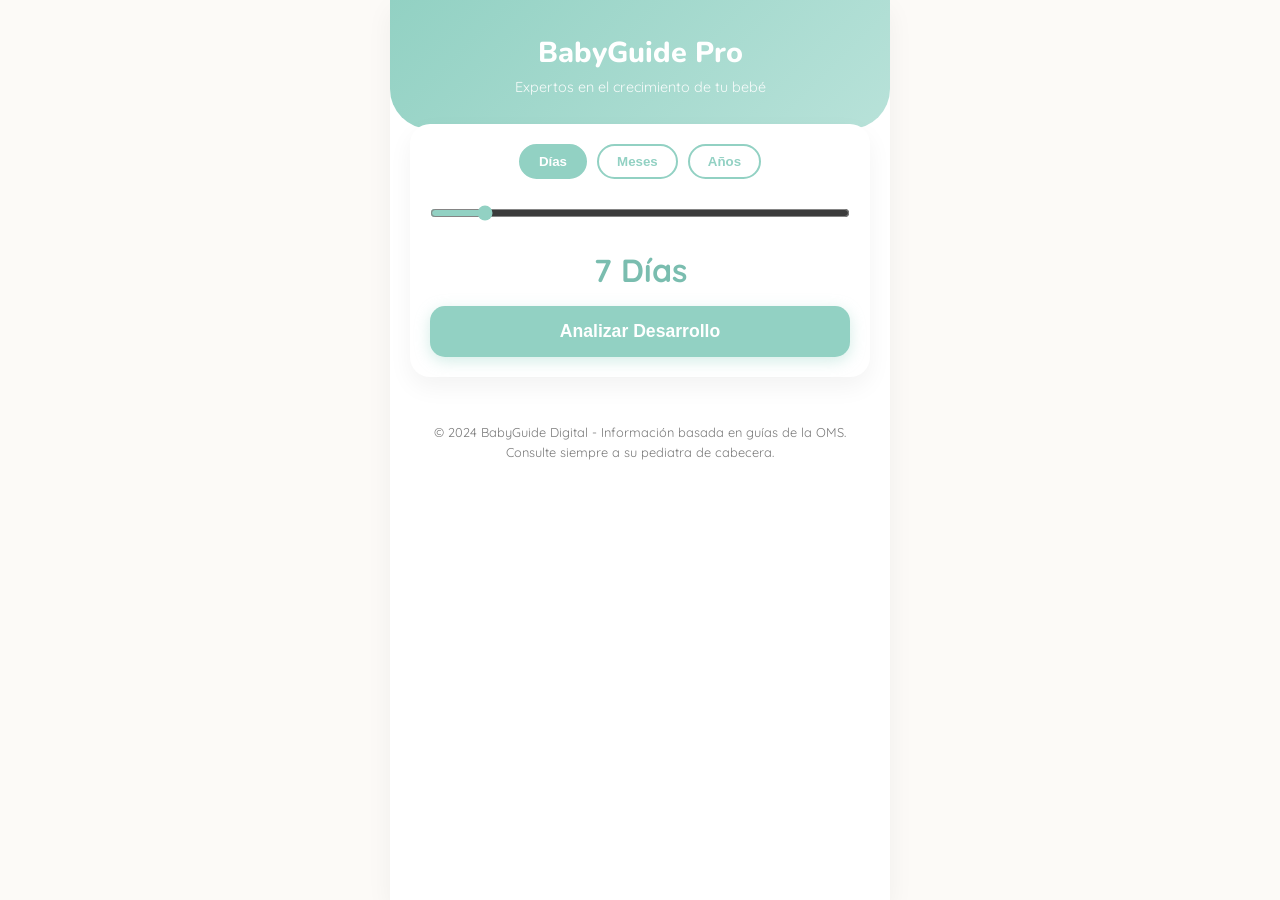
==== index.html @ b2ab7476 "Rename index.html.html to index.html" ====
<!DOCTYPE html>
<html lang="es">
<head>
    <meta charset="UTF-8">
    <meta name="viewport" content="width=device-width, initial-scale=1.0">
    <title>BabyGuide Pro | Tu Asistente Pediátrico Digital</title>
    <link href="https://fonts.googleapis.com/css2?family=Quicksand:wght@400;500;700&family=Nunito:wght@400;600;800&display=swap" rel="stylesheet">
    <style>
        :root {
            --primary: #92d1c3;
            --primary-dark: #7abdaf;
            --secondary: #f9b1b1;
            --accent: #ffefba;
            --text-dark: #4a4a4a;
            --text-light: #7a7a7a;
            --bg-soft: #fcfaf7;
            --white: #ffffff;
            --danger: #ff6b6b;
            --shadow: 0 10px 25px rgba(0,0,0,0.05);
            --radius: 20px;
        }

        * { margin: 0; padding: 0; box-sizing: border-box; -webkit-tap-highlight-color: transparent; }

        body {
            font-family: 'Quicksand', sans-serif;
            background-color: var(--bg-soft);
            color: var(--text-dark);
            line-height: 1.6;
            overflow-x: hidden;
        }

        /* --- UI Components --- */
        .app-container {
            max-width: 500px;
            margin: 0 auto;
            min-height: 100vh;
            background: var(--white);
            position: relative;
            box-shadow: var(--shadow);
        }

        header {
            padding: 30px 20px;
            text-align: center;
            background: linear-gradient(135deg, var(--primary), #b8e2d9);
            color: white;
            border-bottom-left-radius: 40px;
            border-bottom-right-radius: 40px;
        }

        header h1 { font-family: 'Nunito', sans-serif; font-size: 1.8rem; font-weight: 800; }
        header p { font-size: 0.9rem; opacity: 0.9; }

        /* --- Age Selector --- */
        .age-control {
            padding: 25px 20px;
            margin-top: -30px;
        }

        .age-card {
            background: var(--white);
            border-radius: var(--radius);
            padding: 20px;
            box-shadow: var(--shadow);
            text-align: center;
        }

        .unit-switch {
            display: flex;
            justify-content: center;
            gap: 10px;
            margin-bottom: 20px;
        }

        .unit-btn {
            border: 2px solid var(--primary);
            background: transparent;
            padding: 8px 18px;
            border-radius: 20px;
            cursor: pointer;
            font-weight: 700;
            color: var(--primary);
            transition: 0.3s;
        }

        .unit-btn.active {
            background: var(--primary);
            color: white;
        }

        .slider-container {
            margin: 20px 0;
        }

        input[type=range] {
            width: 100%;
            accent-color: var(--primary);
            height: 8px;
            cursor: pointer;
        }

        .age-display {
            font-size: 2rem;
            font-weight: 800;
            color: var(--primary-dark);
            margin: 10px 0;
        }

        .analyze-btn {
            width: 100%;
            padding: 15px;
            border: none;
            border-radius: 15px;
            background: var(--primary);
            color: white;
            font-weight: 700;
            font-size: 1.1rem;
            cursor: pointer;
            box-shadow: 0 4px 15px rgba(146, 209, 195, 0.4);
            transition: transform 0.2s;
        }

        .analyze-btn:active { transform: scale(0.98); }

        /* --- Dynamic Tabs --- */
        .content-tabs {
            display: flex;
            overflow-x: auto;
            padding: 10px 20px;
            gap: 10px;
            scrollbar-width: none;
        }
        .content-tabs::-webkit-scrollbar { display: none; }

        .tab-btn {
            white-space: nowrap;
            padding: 10px 20px;
            background: #eee;
            border-radius: 30px;
            border: none;
            font-weight: 600;
            cursor: pointer;
        }

        .tab-btn.active {
            background: var(--secondary);
            color: white;
        }

        /* --- Content Sections --- */
        .info-section {
            padding: 20px;
            display: none;
            animation: fadeIn 0.4s ease;
        }

        .info-section.active { display: block; }

        .card {
            background: #fff;
            border: 1px solid #f0f0f0;
            border-radius: 15px;
            padding: 18px;
            margin-bottom: 15px;
            box-shadow: 0 2px 10px rgba(0,0,0,0.02);
        }

        .card h3 {
            color: var(--primary-dark);
            margin-bottom: 10px;
            display: flex;
            align-items: center;
            gap: 8px;
        }

        .badge {
            display: inline-block;
            padding: 4px 10px;
            border-radius: 10px;
            font-size: 0.75rem;
            font-weight: 700;
            margin-bottom: 10px;
        }

        .alert-badge { background: #ffe5e5; color: var(--danger); }
        .tip-badge { background: #e5f7f3; color: var(--primary-dark); }

        /* --- Audio Simulator --- */
        .audio-tool {
            display: flex;
            align-items: center;
            justify-content: space-between;
            background: var(--bg-soft);
            padding: 12px;
            border-radius: 12px;
            margin: 8px 0;
        }

        .play-btn {
            background: var(--primary);
            border: none;
            color: white;
            width: 35px;
            height: 35px;
            border-radius: 50%;
            cursor: pointer;
        }

        /* --- Progress Bar --- */
        .progress-container {
            padding: 0 20px;
            margin-bottom: 20px;
        }
        .progress-track {
            height: 10px;
            background: #eee;
            border-radius: 5px;
            overflow: hidden;
        }
        .progress-fill {
            height: 100%;
            background: var(--primary);
            width: 0%;
            transition: width 1s ease;
        }

        /* --- Poop Color Palette --- */
        .poop-grid {
            display: grid;
            grid-template-columns: repeat(3, 1fr);
            gap: 10px;
            margin-top: 10px;
        }
        .poop-item {
            text-align: center;
            font-size: 0.8rem;
        }
        .color-circle {
            width: 40px;
            height: 40px;
            border-radius: 50%;
            margin: 0 auto 5px;
            border: 2px solid white;
            box-shadow: 0 2px 5px rgba(0,0,0,0.1);
        }

        @keyframes fadeIn {
            from { opacity: 0; transform: translateY(10px); }
            to { opacity: 1; transform: translateY(0); }
        }

        .footer-nav {
            padding: 20px;
            text-align: center;
            font-size: 0.8rem;
            color: var(--text-light);
        }

        .hidden { display: none; }
    </style>
</head>
<body>

<div class="app-container">
    <header>
        <h1>BabyGuide Pro</h1>
        <p>Expertos en el crecimiento de tu bebé</p>
    </header>

    <div class="age-control">
        <div class="age-card">
            <div class="unit-switch">
                <button class="unit-btn active" onclick="setUnit('days')">Días</button>
                <button class="unit-btn" onclick="setUnit('months')">Meses</button>
                <button class="unit-btn" onclick="setUnit('years')">Años</button>
            </div>
            <div class="slider-container">
                <input type="range" id="ageSlider" min="0" max="60" value="7" oninput="updateAgeDisplay()">
            </div>
            <div class="age-display" id="ageText">7 Días</div>
            <button class="analyze-btn" onclick="analyzeDevelopment()">Analizar Desarrollo</button>
        </div>
    </div>

    <div id="results" class="hidden">
        <div class="progress-container">
            <p style="font-size: 0.8rem; margin-bottom: 5px; font-weight: 600;">Progreso de Etapa</p>
            <div class="progress-track">
                <div class="progress-fill" id="progressBar"></div>
            </div>
        </div>

        <div class="content-tabs">
            <button class="tab-btn active" onclick="showTab('lactancia')">🍼 Alimentación</button>
            <button class="tab-btn" onclick="showTab('desarrollo')">📈 Hitos</button>
            <button class="tab-btn" onclick="showTab('sueno')">😴 Sueño</button>
            <button class="tab-btn" onclick="showTab('salud')">🩺 Salud</button>
            <button class="tab-btn" onclick="showTab('llanto')">🗣️ Sonidos</button>
        </div>

        <!-- SECCIÓN: ALIMENTACIÓN -->
        <section id="lactancia" class="info-section active">
            <div class="card">
                <h3><span id="feedingTitle">Lactancia Materna</span></h3>
                <p id="feedingFreq">Tu bebé debe comer entre 8 a 12 veces al día.</p>
                <div class="tip-badge">Tip: El estómago es del tamaño de una cereza.</div>
            </div>
            <div class="card">
                <h3>Reflujo y Gases</h3>
                <p>Es común en esta etapa. Mantén al bebé vertical 20 min tras comer.</p>
                <button class="analyze-btn" style="padding: 8px; font-size: 0.8rem; margin-top: 10px;" onclick="showTab('llanto')">Ver técnicas de masajes</button>
            </div>
        </section>

        <!-- SECCIÓN: DESARROLLO -->
        <section id="desarrollo" class="info-section">
            <div class="card">
                <span class="badge tip-badge">Motor & Cognitivo</span>
                <h3 id="milestoneTitle">Hitos Actuales</h3>
                <ul id="milestoneList" style="padding-left: 20px;">
                    <!-- Dinámico -->
                </ul>
            </div>
            <div class="card" style="border-left: 4px solid var(--danger);">
                <h3 style="color: var(--danger);">🚨 Alertas</h3>
                <p id="alertText">Consulta al pediatra si no reacciona a ruidos fuertes.</p>
            </div>
        </section>

        <!-- SECCIÓN: SUEÑO -->
        <section id="sueno" class="info-section">
            <div class="card">
                <h3>Horas Sugeridas</h3>
                <div class="age-display" style="font-size: 1.5rem;" id="sleepHours">16-18 horas</div>
                <p>El sueño es fragmentado. No distinguen día de noche aún.</p>
            </div>
            <div class="card">
                <h3>Rutina Recomendada</h3>
                <p id="sleepRoutine">Baño tibio, luz tenue y ruido blanco ambiental.</p>
            </div>
        </section>

        <!-- SECCIÓN: SALUD -->
        <section id="salud" class="info-section">
            <div class="card">
                <h3>Calendario de Vacunas</h3>
                <p id="vaccineText">Corresponde: BCG y Hepatitis B (Recién nacido).</p>
            </div>
            <div class="card">
                <h3>Guía de Pañal</h3>
                <p>Colores de materia fecal:</p>
                <div class="poop-grid">
                    <div class="poop-item"><div class="color-circle" style="background: #222;"></div>Negro<br>(Mecónio)</div>
                    <div class="poop-item"><div class="color-circle" style="background: #d4af37;"></div>Mostaza<br>(Normal)</div>
                    <div class="poop-item"><div class="color-circle" style="background: #fff; border: 1px solid #ccc;"></div>Blanco<br>(ALERTA)</div>
                </div>
            </div>
            <div class="card">
                <h3>Cordón Umbilical</h3>
                <p id="umbilicalText">Limpiar solo con agua y jabón neutro. Caerá entre el día 7 y 15.</p>
            </div>
        </section>

        <!-- SECCIÓN: LLANTO -->
        <section id="llanto" class="info-section">
            <div class="card">
                <span class="badge tip-badge">Método Dunstan</span>
                <h3>Diccionario de Sonidos</h3>
                <div class="audio-tool">
                    <div><strong>"Neh"</strong> - Tengo Hambre</div>
                    <button class="play-btn" onclick="playTone(440)">▶</button>
                </div>
                <div class="audio-tool">
                    <div><strong>"Owh"</strong> - Tengo Sueño</div>
                    <button class="play-btn" onclick="playTone(330)">▶</button>
                </div>
                <div class="audio-tool">
                    <div><strong>"Eh"</strong> - Necesito eructar</div>
                    <button class="play-btn" onclick="playTone(220)">▶</button>
                </div>
            </div>
            <div class="card">
                <h3>Masajes para Gases</h3>
                <p>Realiza movimientos de "bicicleta" con sus piernas suavemente y masajes circulares en sentido de las agujas del reloj.</p>
            </div>
        </section>
    </div>

    <footer class="footer-nav">
        © 2024 BabyGuide Digital - Información basada en guías de la OMS. <br>
        Consulte siempre a su pediatra de cabecera.
    </footer>
</div>

<script>
    let currentUnit = 'days';
    const slider = document.getElementById('ageSlider');
    const ageText = document.getElementById('ageText');

    const config = {
        days: { max: 60, label: 'Días' },
        months: { max: 24, label: 'Meses' },
        years: { max: 5, label: 'Años' }
    };

    function setUnit(unit) {
        currentUnit = unit;
        slider.max = config[unit].max;
        slider.value = unit === 'days' ? 7 : 1;
        
        document.querySelectorAll('.unit-btn').forEach(btn => {
            btn.classList.remove('active');
            if(btn.innerText.toLowerCase() === (unit === 'days' ? 'días' : unit === 'months' ? 'meses' : 'años')) {
                btn.classList.add('active');
            }
        });
        updateAgeDisplay();
    }

    function updateAgeDisplay() {
        ageText.innerText = `${slider.value} ${config[currentUnit].label}`;
    }

    function showTab(tabId) {
        document.querySelectorAll('.info-section').forEach(s => s.classList.remove('active'));
        document.querySelectorAll('.tab-btn').forEach(b => b.classList.remove('active'));
        document.getElementById(tabId).classList.add('active');
        event.currentTarget.classList.add('active');
    }

    function analyzeDevelopment() {
        const val = parseInt(slider.value);
        const results = document.getElementById('results');
        results.classList.remove('hidden');
        
        // Update Progress Bar
        const percent = (val / slider.max) * 100;
        document.getElementById('progressBar').style.width = percent + '%';

        // Logic Engine
        const feedingTitle = document.getElementById('feedingTitle');
        const feedingFreq = document.getElementById('feedingFreq');
        const milestoneList = document.getElementById('milestoneList');
        const sleepHours = document.getElementById('sleepHours');
        const vaccineText = document.getElementById('vaccineText');

        if (currentUnit === 'days') {
            feedingTitle.innerText = "Lactancia Recién Nacido";
            feedingFreq.innerText = "8 a 12 tomas diarias. Estómago muy pequeño (5-20ml).";
            milestoneList.innerHTML = "<li>Reflejo de búsqueda activo</li><li>Fija la mirada a 20cm</li><li>Sobresalto ante ruidos</li>";
            sleepHours.innerText = "16 - 18 Horas";
            vaccineText.innerText = "BCG y Hepatitis B (Dosis de nacimiento).";
            document.getElementById('umbilicalText').innerText = val < 15 ? "Limpieza con gasa seca. Vigilar que no huela mal." : "El cordón ya debería haber caído. Limpiar cicatriz.";
        } 
        else if (currentUnit === 'months') {
            feedingTitle.innerText = val < 6 ? "Lactancia Exclusiva" : "Alimentación Complementaria";
            feedingFreq.innerText = val < 6 ? "Tomas cada 3-4 horas." : "Introduce papillas suaves y sólidos (BLW).";
            milestoneList.innerHTML = val < 4 ? "<li>Sostiene la cabeza</li><li>Sonrisa social</li>" : "<li>Se sienta con apoyo</li><li>Balbucea 'ba-ba'</li>";
            sleepHours.innerText = "12 - 14 Horas";
            vaccineText.innerText = val == 2 ? "Quíntuple, Polio, Rotavirus, Neumococo." : "Verificar esquema de 4 y 6 meses.";
        } 
        else {
            feedingTitle.innerText = "Dieta Familiar";
            feedingFreq.innerText = "4 comidas principales y 2 colaciones saludables.";
            milestoneList.innerHTML = "<li>Corre y salta</li><li>Frases de 3 palabras</li><li>Inicia control de esfínteres</li>";
            sleepHours.innerText = "10 - 12 Horas";
            vaccineText.innerText = "Refuerzo escolar (5 años): Triple Viral, Triple Bacteriana, Polio.";
        }

        window.scrollTo({ top: 400, behavior: 'smooth' });
    }

    // Audio Simulation (Vanilla Audio API)
    function playTone(freq) {
        const audioCtx = new (window.AudioContext || window.webkitAudioContext)();
        const oscillator = audioCtx.createOscillator();
        const gainNode = audioCtx.createGain();

        oscillator.type = 'sine';
        oscillator.frequency.setValueAtTime(freq, audioCtx.currentTime);
        oscillator.connect(gainNode);
        gainNode.connect(audioCtx.destination);

        gainNode.gain.setValueAtTime(0, audioCtx.currentTime);
        gainNode.gain.linearRampToValueAtTime(0.1, audioCtx.currentTime + 0.1);
        gainNode.gain.exponentialRampToValueAtTime(0.001, audioCtx.currentTime + 1);

        oscillator.start();
        oscillator.stop(audioCtx.currentTime + 1);
    }
</script>

</body>
</html>
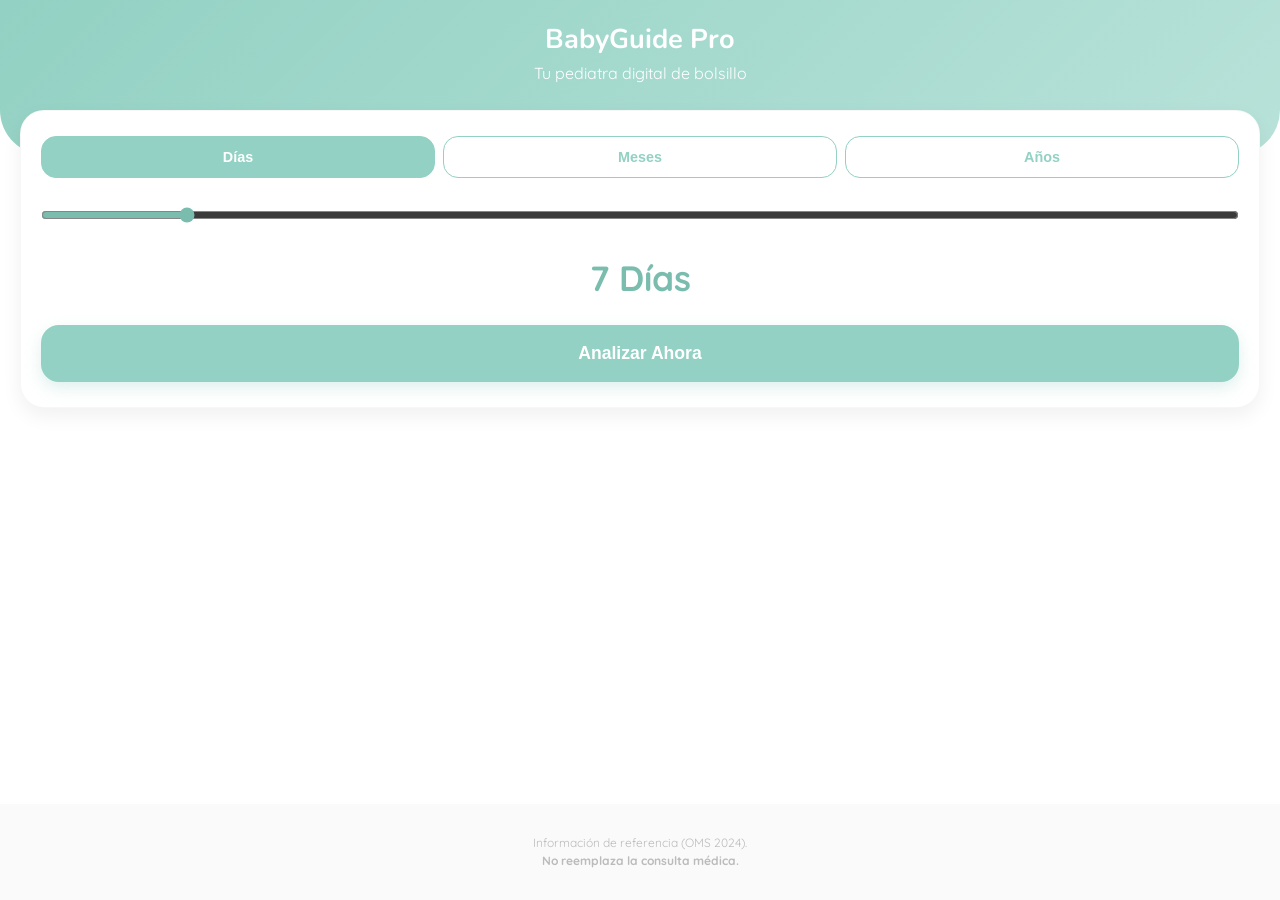
==== commit d9cf8aba: "Update index.html" ====
--- a/index.html
+++ b/index.html
@@ -2,8 +2,9 @@
 <html lang="es">
 <head>
     <meta charset="UTF-8">
-    <meta name="viewport" content="width=device-width, initial-scale=1.0">
-    <title>BabyGuide Pro | Tu Asistente Pediátrico Digital</title>
+    <!-- El "viewport-fit=cover" es vital para iPhone con Notch -->
+    <meta name="viewport" content="width=device-width, initial-scale=1.0, maximum-scale=1.0, user-scalable=no, viewport-fit=cover">
+    <title>BabyGuide Pro | Mobile</title>
     <link href="https://fonts.googleapis.com/css2?family=Quicksand:wght@400;500;700&family=Nunito:wght@400;600;800&display=swap" rel="stylesheet">
     <style>
         :root {
@@ -16,72 +17,82 @@
             --bg-soft: #fcfaf7;
             --white: #ffffff;
             --danger: #ff6b6b;
-            --shadow: 0 10px 25px rgba(0,0,0,0.05);
-            --radius: 20px;
-        }
-
-        * { margin: 0; padding: 0; box-sizing: border-box; -webkit-tap-highlight-color: transparent; }
+            --shadow: 0 8px 20px rgba(0,0,0,0.06);
+            --radius: 24px;
+        }
+
+        * { 
+            margin: 0; 
+            padding: 0; 
+            box-sizing: border-box; 
+            -webkit-tap-highlight-color: transparent; 
+        }
+
+        html, body {
+            background-color: var(--bg-soft); /* Evita bordes blancos al rebotar scroll */
+            overscroll-behavior-y: contain;
+        }
 
         body {
             font-family: 'Quicksand', sans-serif;
-            background-color: var(--bg-soft);
             color: var(--text-dark);
-            line-height: 1.6;
-            overflow-x: hidden;
-        }
-
-        /* --- UI Components --- */
+            line-height: 1.5;
+        }
+
+        /* --- Estructura Mobile-First --- */
         .app-container {
-            max-width: 500px;
-            margin: 0 auto;
+            max-width: 100%; /* Adaptable a cualquier ancho de celular */
             min-height: 100vh;
             background: var(--white);
-            position: relative;
-            box-shadow: var(--shadow);
+            margin: 0 auto;
+            display: flex;
+            flex-direction: column;
+            /* Padding para iPhone con notch y barras gestuales */
+            padding-bottom: env(safe-area-inset-bottom);
         }
 
         header {
-            padding: 30px 20px;
+            padding: 40px 20px 50px;
             text-align: center;
             background: linear-gradient(135deg, var(--primary), #b8e2d9);
             color: white;
-            border-bottom-left-radius: 40px;
-            border-bottom-right-radius: 40px;
-        }
-
-        header h1 { font-family: 'Nunito', sans-serif; font-size: 1.8rem; font-weight: 800; }
-        header p { font-size: 0.9rem; opacity: 0.9; }
-
-        /* --- Age Selector --- */
+            border-bottom-left-radius: 45px;
+            border-bottom-right-radius: 45px;
+            padding-top: calc(20px + env(safe-area-inset-top));
+        }
+
+        header h1 { font-family: 'Nunito', sans-serif; font-size: 1.7rem; }
+
+        /* --- Age Selector (Tarjetas Flotantes) --- */
         .age-control {
-            padding: 25px 20px;
-            margin-top: -30px;
+            padding: 0 20px;
+            margin-top: -35px;
+            z-index: 10;
         }
 
         .age-card {
             background: var(--white);
             border-radius: var(--radius);
-            padding: 20px;
+            padding: 25px 20px;
             box-shadow: var(--shadow);
-            text-align: center;
+            border: 1px solid rgba(0,0,0,0.03);
         }
 
         .unit-switch {
-            display: flex;
-            justify-content: center;
-            gap: 10px;
-            margin-bottom: 20px;
+            display: grid;
+            grid-template-columns: 1fr 1fr 1fr;
+            gap: 8px;
+            margin-bottom: 25px;
         }
 
         .unit-btn {
-            border: 2px solid var(--primary);
+            border: 1.5px solid var(--primary);
             background: transparent;
-            padding: 8px 18px;
-            border-radius: 20px;
-            cursor: pointer;
+            padding: 12px 5px;
+            border-radius: 15px;
             font-weight: 700;
             color: var(--primary);
-            transition: 0.3s;
+            font-size: 0.9rem;
         }
 
         .unit-btn.active {
@@ -89,58 +100,58 @@
             color: white;
         }
 
-        .slider-container {
-            margin: 20px 0;
-        }
-
+        /* --- Slider mejorado para dedos --- */
+        .slider-container { margin: 25px 0; }
+        
         input[type=range] {
             width: 100%;
-            accent-color: var(--primary);
-            height: 8px;
-            cursor: pointer;
+            height: 12px; /* Más grueso para TCL/Android */
+            background: #eee;
+            border-radius: 10px;
+            outline: none;
+            accent-color: var(--primary-dark);
         }
 
         .age-display {
-            font-size: 2rem;
+            font-size: 2.2rem;
             font-weight: 800;
             color: var(--primary-dark);
-            margin: 10px 0;
+            text-align: center;
+            margin-bottom: 20px;
         }
 
         .analyze-btn {
             width: 100%;
-            padding: 15px;
+            padding: 18px;
             border: none;
-            border-radius: 15px;
+            border-radius: 18px;
             background: var(--primary);
             color: white;
-            font-weight: 700;
+            font-weight: 800;
             font-size: 1.1rem;
-            cursor: pointer;
-            box-shadow: 0 4px 15px rgba(146, 209, 195, 0.4);
-            transition: transform 0.2s;
-        }
-
-        .analyze-btn:active { transform: scale(0.98); }
-
-        /* --- Dynamic Tabs --- */
+            box-shadow: 0 6px 15px rgba(146, 209, 195, 0.3);
+        }
+
+        /* --- Pestañas Scrolleables Horizontalmente --- */
         .content-tabs {
             display: flex;
             overflow-x: auto;
-            padding: 10px 20px;
-            gap: 10px;
+            padding: 15px 20px;
+            gap: 12px;
+            -webkit-overflow-scrolling: touch; /* Scroll suave en iOS */
             scrollbar-width: none;
         }
         .content-tabs::-webkit-scrollbar { display: none; }
 
         .tab-btn {
             white-space: nowrap;
-            padding: 10px 20px;
-            background: #eee;
-            border-radius: 30px;
+            padding: 12px 20px;
+            background: #f0f0f0;
+            border-radius: 50px;
             border: none;
-            font-weight: 600;
-            cursor: pointer;
+            font-weight: 700;
+            font-size: 0.9rem;
+            color: var(--text-light);
         }
 
         .tab-btn.active {
@@ -148,116 +159,43 @@
             color: white;
         }
 
-        /* --- Content Sections --- */
-        .info-section {
-            padding: 20px;
-            display: none;
-            animation: fadeIn 0.4s ease;
-        }
-
-        .info-section.active { display: block; }
+        /* --- Tarjetas de Contenido --- */
+        .info-section { padding: 0 20px 20px; display: none; }
+        .info-section.active { display: block; animation: slideUp 0.3s ease-out; }
 
         .card {
             background: #fff;
-            border: 1px solid #f0f0f0;
-            border-radius: 15px;
-            padding: 18px;
+            border-radius: 20px;
+            padding: 20px;
             margin-bottom: 15px;
-            box-shadow: 0 2px 10px rgba(0,0,0,0.02);
-        }
-
-        .card h3 {
-            color: var(--primary-dark);
-            margin-bottom: 10px;
-            display: flex;
-            align-items: center;
-            gap: 8px;
-        }
-
-        .badge {
-            display: inline-block;
-            padding: 4px 10px;
-            border-radius: 10px;
+            border: 1px solid #f2f2f2;
+            box-shadow: 0 4px 12px rgba(0,0,0,0.02);
+        }
+
+        .card h3 { color: var(--primary-dark); font-size: 1.1rem; margin-bottom: 10px; }
+
+        /* --- Footer Adaptado --- */
+        .footer-nav {
+            margin-top: auto;
+            padding: 30px 20px;
+            text-align: center;
             font-size: 0.75rem;
-            font-weight: 700;
-            margin-bottom: 10px;
-        }
-
-        .alert-badge { background: #ffe5e5; color: var(--danger); }
-        .tip-badge { background: #e5f7f3; color: var(--primary-dark); }
-
-        /* --- Audio Simulator --- */
-        .audio-tool {
-            display: flex;
-            align-items: center;
-            justify-content: space-between;
-            background: var(--bg-soft);
-            padding: 12px;
-            border-radius: 12px;
-            margin: 8px 0;
-        }
-
-        .play-btn {
-            background: var(--primary);
-            border: none;
-            color: white;
-            width: 35px;
-            height: 35px;
-            border-radius: 50%;
-            cursor: pointer;
-        }
-
-        /* --- Progress Bar --- */
-        .progress-container {
-            padding: 0 20px;
-            margin-bottom: 20px;
-        }
-        .progress-track {
-            height: 10px;
-            background: #eee;
-            border-radius: 5px;
-            overflow: hidden;
-        }
-        .progress-fill {
-            height: 100%;
-            background: var(--primary);
-            width: 0%;
-            transition: width 1s ease;
-        }
-
-        /* --- Poop Color Palette --- */
-        .poop-grid {
-            display: grid;
-            grid-template-columns: repeat(3, 1fr);
-            gap: 10px;
-            margin-top: 10px;
-        }
-        .poop-item {
-            text-align: center;
-            font-size: 0.8rem;
-        }
-        .color-circle {
-            width: 40px;
-            height: 40px;
-            border-radius: 50%;
-            margin: 0 auto 5px;
-            border: 2px solid white;
-            box-shadow: 0 2px 5px rgba(0,0,0,0.1);
-        }
-
-        @keyframes fadeIn {
-            from { opacity: 0; transform: translateY(10px); }
+            color: #bbb;
+            background: #fafafa;
+        }
+
+        @keyframes slideUp {
+            from { opacity: 0; transform: translateY(20px); }
             to { opacity: 1; transform: translateY(0); }
         }
 
-        .footer-nav {
-            padding: 20px;
-            text-align: center;
-            font-size: 0.8rem;
-            color: var(--text-light);
-        }
-
         .hidden { display: none; }
+
+        /* Ajustes específicos para el TCL 40 SE (Pantallas largas) */
+        @media (min-height: 800px) {
+            header { padding-bottom: 70px; }
+            .age-control { margin-top: -45px; }
+        }
     </style>
 </head>
 <body>
@@ -265,7 +203,7 @@
 <div class="app-container">
     <header>
         <h1>BabyGuide Pro</h1>
-        <p>Expertos en el crecimiento de tu bebé</p>
+        <p>Tu pediatra digital de bolsillo</p>
     </header>
 
     <div class="age-control">
@@ -279,117 +217,51 @@
                 <input type="range" id="ageSlider" min="0" max="60" value="7" oninput="updateAgeDisplay()">
             </div>
             <div class="age-display" id="ageText">7 Días</div>
-            <button class="analyze-btn" onclick="analyzeDevelopment()">Analizar Desarrollo</button>
+            <button class="analyze-btn" onclick="analyzeDevelopment()">Analizar Ahora</button>
         </div>
     </div>
 
     <div id="results" class="hidden">
-        <div class="progress-container">
-            <p style="font-size: 0.8rem; margin-bottom: 5px; font-weight: 600;">Progreso de Etapa</p>
-            <div class="progress-track">
-                <div class="progress-fill" id="progressBar"></div>
-            </div>
+        <div class="content-tabs">
+            <button class="tab-btn active" onclick="showTab(event, 'lactancia')">🍼 Lactancia</button>
+            <button class="tab-btn" onclick="showTab(event, 'desarrollo')">📈 Hitos</button>
+            <button class="tab-btn" onclick="showTab(event, 'sueno')">😴 Sueño</button>
+            <button class="tab-btn" onclick="showTab(event, 'salud')">🩺 Salud</button>
         </div>
 
-        <div class="content-tabs">
-            <button class="tab-btn active" onclick="showTab('lactancia')">🍼 Alimentación</button>
-            <button class="tab-btn" onclick="showTab('desarrollo')">📈 Hitos</button>
-            <button class="tab-btn" onclick="showTab('sueno')">😴 Sueño</button>
-            <button class="tab-btn" onclick="showTab('salud')">🩺 Salud</button>
-            <button class="tab-btn" onclick="showTab('llanto')">🗣️ Sonidos</button>
-        </div>
-
-        <!-- SECCIÓN: ALIMENTACIÓN -->
         <section id="lactancia" class="info-section active">
             <div class="card">
-                <h3><span id="feedingTitle">Lactancia Materna</span></h3>
-                <p id="feedingFreq">Tu bebé debe comer entre 8 a 12 veces al día.</p>
-                <div class="tip-badge">Tip: El estómago es del tamaño de una cereza.</div>
-            </div>
-            <div class="card">
-                <h3>Reflujo y Gases</h3>
-                <p>Es común en esta etapa. Mantén al bebé vertical 20 min tras comer.</p>
-                <button class="analyze-btn" style="padding: 8px; font-size: 0.8rem; margin-top: 10px;" onclick="showTab('llanto')">Ver técnicas de masajes</button>
+                <h3 id="feedingTitle">Alimentación</h3>
+                <p id="feedingFreq">Cargando datos...</p>
             </div>
         </section>
 
-        <!-- SECCIÓN: DESARROLLO -->
         <section id="desarrollo" class="info-section">
             <div class="card">
-                <span class="badge tip-badge">Motor & Cognitivo</span>
-                <h3 id="milestoneTitle">Hitos Actuales</h3>
-                <ul id="milestoneList" style="padding-left: 20px;">
-                    <!-- Dinámico -->
-                </ul>
-            </div>
-            <div class="card" style="border-left: 4px solid var(--danger);">
-                <h3 style="color: var(--danger);">🚨 Alertas</h3>
-                <p id="alertText">Consulta al pediatra si no reacciona a ruidos fuertes.</p>
+                <h3>¿Qué hace tu bebé?</h3>
+                <ul id="milestoneList" style="margin-left: 15px;"></ul>
             </div>
         </section>
 
-        <!-- SECCIÓN: SUEÑO -->
         <section id="sueno" class="info-section">
             <div class="card">
-                <h3>Horas Sugeridas</h3>
-                <div class="age-display" style="font-size: 1.5rem;" id="sleepHours">16-18 horas</div>
-                <p>El sueño es fragmentado. No distinguen día de noche aún.</p>
-            </div>
-            <div class="card">
-                <h3>Rutina Recomendada</h3>
-                <p id="sleepRoutine">Baño tibio, luz tenue y ruido blanco ambiental.</p>
+                <h3>Horas de Sueño</h3>
+                <p id="sleepHours" style="font-size: 1.5rem; font-weight: 700; color: var(--primary);"></p>
+                <p>Recuerda: Boca arriba siempre es más seguro.</p>
             </div>
         </section>
 
-        <!-- SECCIÓN: SALUD -->
         <section id="salud" class="info-section">
-            <div class="card">
-                <h3>Calendario de Vacunas</h3>
-                <p id="vaccineText">Corresponde: BCG y Hepatitis B (Recién nacido).</p>
-            </div>
-            <div class="card">
-                <h3>Guía de Pañal</h3>
-                <p>Colores de materia fecal:</p>
-                <div class="poop-grid">
-                    <div class="poop-item"><div class="color-circle" style="background: #222;"></div>Negro<br>(Mecónio)</div>
-                    <div class="poop-item"><div class="color-circle" style="background: #d4af37;"></div>Mostaza<br>(Normal)</div>
-                    <div class="poop-item"><div class="color-circle" style="background: #fff; border: 1px solid #ccc;"></div>Blanco<br>(ALERTA)</div>
-                </div>
-            </div>
-            <div class="card">
-                <h3>Cordón Umbilical</h3>
-                <p id="umbilicalText">Limpiar solo con agua y jabón neutro. Caerá entre el día 7 y 15.</p>
-            </div>
-        </section>
-
-        <!-- SECCIÓN: LLANTO -->
-        <section id="llanto" class="info-section">
-            <div class="card">
-                <span class="badge tip-badge">Método Dunstan</span>
-                <h3>Diccionario de Sonidos</h3>
-                <div class="audio-tool">
-                    <div><strong>"Neh"</strong> - Tengo Hambre</div>
-                    <button class="play-btn" onclick="playTone(440)">▶</button>
-                </div>
-                <div class="audio-tool">
-                    <div><strong>"Owh"</strong> - Tengo Sueño</div>
-                    <button class="play-btn" onclick="playTone(330)">▶</button>
-                </div>
-                <div class="audio-tool">
-                    <div><strong>"Eh"</strong> - Necesito eructar</div>
-                    <button class="play-btn" onclick="playTone(220)">▶</button>
-                </div>
-            </div>
-            <div class="card">
-                <h3>Masajes para Gases</h3>
-                <p>Realiza movimientos de "bicicleta" con sus piernas suavemente y masajes circulares en sentido de las agujas del reloj.</p>
+            <div class="card" style="border-left: 5px solid var(--danger);">
+                <h3>🚨 Vacunas y Alertas</h3>
+                <p id="vaccineText"></p>
             </div>
         </section>
     </div>
 
     <footer class="footer-nav">
-        © 2024 BabyGuide Digital - Información basada en guías de la OMS. <br>
-        Consulte siempre a su pediatra de cabecera.
+        Información de referencia (OMS 2024).<br>
+        <strong>No reemplaza la consulta médica.</strong>
     </footer>
 </div>
 
@@ -398,47 +270,36 @@
     const slider = document.getElementById('ageSlider');
     const ageText = document.getElementById('ageText');
 
-    const config = {
-        days: { max: 60, label: 'Días' },
-        months: { max: 24, label: 'Meses' },
-        years: { max: 5, label: 'Años' }
-    };
-
     function setUnit(unit) {
         currentUnit = unit;
-        slider.max = config[unit].max;
-        slider.value = unit === 'days' ? 7 : 1;
+        slider.max = (unit === 'days') ? 60 : (unit === 'months' ? 24 : 5);
+        slider.value = 1;
         
         document.querySelectorAll('.unit-btn').forEach(btn => {
             btn.classList.remove('active');
-            if(btn.innerText.toLowerCase() === (unit === 'days' ? 'días' : unit === 'months' ? 'meses' : 'años')) {
-                btn.classList.add('active');
-            }
+            if(btn.innerText.toLowerCase().includes(unit.substring(0,2))) btn.classList.add('active');
         });
         updateAgeDisplay();
     }
 
     function updateAgeDisplay() {
-        ageText.innerText = `${slider.value} ${config[currentUnit].label}`;
+        let label = currentUnit === 'days' ? 'Días' : currentUnit === 'months' ? 'Meses' : 'Años';
+        ageText.innerText = `${slider.value} ${label}`;
     }
 
-    function showTab(tabId) {
+    function showTab(e, tabId) {
         document.querySelectorAll('.info-section').forEach(s => s.classList.remove('active'));
         document.querySelectorAll('.tab-btn').forEach(b => b.classList.remove('active'));
         document.getElementById(tabId).classList.add('active');
-        event.currentTarget.classList.add('active');
+        e.currentTarget.classList.add('active');
+        // Feedback háptico suave (si el navegador lo soporta)
+        if (window.navigator.vibrate) window.navigator.vibrate(5);
     }
 
     function analyzeDevelopment() {
         const val = parseInt(slider.value);
-        const results = document.getElementById('results');
-        results.classList.remove('hidden');
+        document.getElementById('results').classList.remove('hidden');
         
-        // Update Progress Bar
-        const percent = (val / slider.max) * 100;
-        document.getElementById('progressBar').style.width = percent + '%';
-
-        // Logic Engine
         const feedingTitle = document.getElementById('feedingTitle');
         const feedingFreq = document.getElementById('feedingFreq');
         const milestoneList = document.getElementById('milestoneList');
@@ -446,48 +307,24 @@
         const vaccineText = document.getElementById('vaccineText');
 
         if (currentUnit === 'days') {
-            feedingTitle.innerText = "Lactancia Recién Nacido";
-            feedingFreq.innerText = "8 a 12 tomas diarias. Estómago muy pequeño (5-20ml).";
-            milestoneList.innerHTML = "<li>Reflejo de búsqueda activo</li><li>Fija la mirada a 20cm</li><li>Sobresalto ante ruidos</li>";
-            sleepHours.innerText = "16 - 18 Horas";
-            vaccineText.innerText = "BCG y Hepatitis B (Dosis de nacimiento).";
-            document.getElementById('umbilicalText').innerText = val < 15 ? "Limpieza con gasa seca. Vigilar que no huela mal." : "El cordón ya debería haber caído. Limpiar cicatriz.";
-        } 
-        else if (currentUnit === 'months') {
-            feedingTitle.innerText = val < 6 ? "Lactancia Exclusiva" : "Alimentación Complementaria";
-            feedingFreq.innerText = val < 6 ? "Tomas cada 3-4 horas." : "Introduce papillas suaves y sólidos (BLW).";
-            milestoneList.innerHTML = val < 4 ? "<li>Sostiene la cabeza</li><li>Sonrisa social</li>" : "<li>Se sienta con apoyo</li><li>Balbucea 'ba-ba'</li>";
-            sleepHours.innerText = "12 - 14 Horas";
-            vaccineText.innerText = val == 2 ? "Quíntuple, Polio, Rotavirus, Neumococo." : "Verificar esquema de 4 y 6 meses.";
-        } 
-        else {
-            feedingTitle.innerText = "Dieta Familiar";
-            feedingFreq.innerText = "4 comidas principales y 2 colaciones saludables.";
-            milestoneList.innerHTML = "<li>Corre y salta</li><li>Frases de 3 palabras</li><li>Inicia control de esfínteres</li>";
-            sleepHours.innerText = "10 - 12 Horas";
-            vaccineText.innerText = "Refuerzo escolar (5 años): Triple Viral, Triple Bacteriana, Polio.";
-        }
-
-        window.scrollTo({ top: 400, behavior: 'smooth' });
-    }
-
-    // Audio Simulation (Vanilla Audio API)
-    function playTone(freq) {
-        const audioCtx = new (window.AudioContext || window.webkitAudioContext)();
-        const oscillator = audioCtx.createOscillator();
-        const gainNode = audioCtx.createGain();
-
-        oscillator.type = 'sine';
-        oscillator.frequency.setValueAtTime(freq, audioCtx.currentTime);
-        oscillator.connect(gainNode);
-        gainNode.connect(audioCtx.destination);
-
-        gainNode.gain.setValueAtTime(0, audioCtx.currentTime);
-        gainNode.gain.linearRampToValueAtTime(0.1, audioCtx.currentTime + 0.1);
-        gainNode.gain.exponentialRampToValueAtTime(0.001, audioCtx.currentTime + 1);
-
-        oscillator.start();
-        oscillator.stop(audioCtx.currentTime + 1);
+            feedingFreq.innerText = "8 a 12 tomas de leche materna o fórmula por día.";
+            milestoneList.innerHTML = "<li>Reflejo de succión</li><li>Sigue luces suaves</li>";
+            sleepHours.innerText = "16-18 horas";
+            vaccineText.innerText = "Asegúrate de tener la BCG aplicada.";
+        } else if (currentUnit === 'months') {
+            feedingFreq.innerText = val < 6 ? "Lactancia exclusiva cada 3 horas." : "Iniciando sólidos (Papillas o BLW).";
+            milestoneList.innerHTML = val < 6 ? "<li>Sostiene la cabeza</li><li>Sonrisa social</li>" : "<li>Se mantiene sentado</li><li>Gateo inicial</li>";
+            sleepHours.innerText = "14-15 horas";
+            vaccineText.innerText = "Control de los 2, 4 y 6 meses obligatorio.";
+        } else {
+            feedingFreq.innerText = "Dieta familiar completa, 4 comidas al día.";
+            milestoneList.innerHTML = "<li>Corre, salta y trepa</li><li>Dice frases cortas</li>";
+            sleepHours.innerText = "11-12 horas";
+            vaccineText.innerText = "Refuerzo de los 5 años/Ingreso escolar.";
+        }
+
+        // Scroll suave al resultado para móviles
+        window.scrollTo({ top: 350, behavior: 'smooth' });
     }
 </script>
 
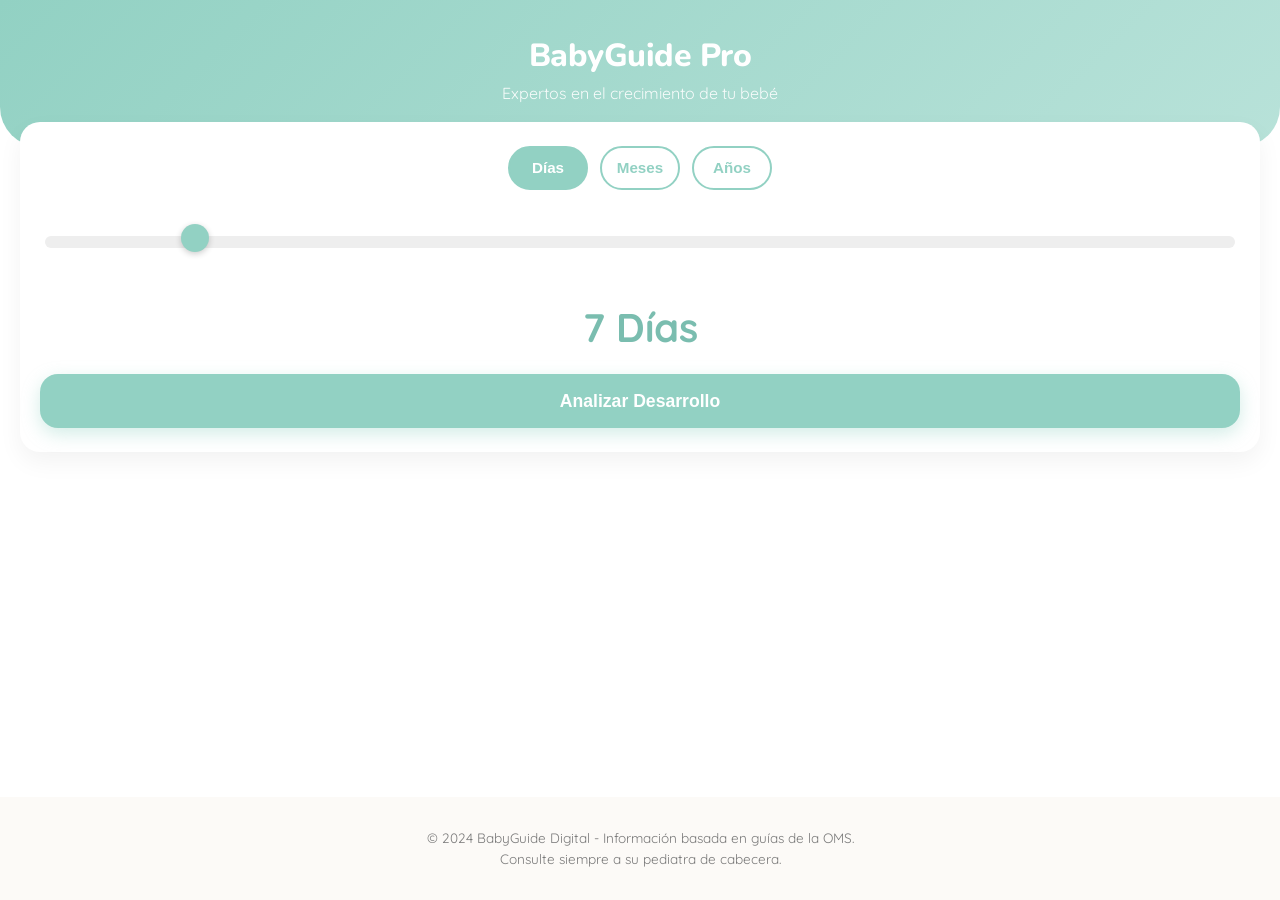
==== commit 9ad8b46d: "Update index.html" ====
--- a/index.html
+++ b/index.html
@@ -2,9 +2,8 @@
 <html lang="es">
 <head>
     <meta charset="UTF-8">
-    <!-- El "viewport-fit=cover" es vital para iPhone con Notch -->
-    <meta name="viewport" content="width=device-width, initial-scale=1.0, maximum-scale=1.0, user-scalable=no, viewport-fit=cover">
-    <title>BabyGuide Pro | Mobile</title>
+    <meta name="viewport" content="width=device-width, initial-scale=1.0, viewport-fit=cover">
+    <title>BabyGuide Pro | Tu Asistente Pediátrico Digital</title>
     <link href="https://fonts.googleapis.com/css2?family=Quicksand:wght@400;500;700&family=Nunito:wght@400;600;800&display=swap" rel="stylesheet">
     <style>
         :root {
@@ -17,8 +16,11 @@
             --bg-soft: #fcfaf7;
             --white: #ffffff;
             --danger: #ff6b6b;
-            --shadow: 0 8px 20px rgba(0,0,0,0.06);
-            --radius: 24px;
+            --shadow: 0 10px 25px rgba(0,0,0,0.05);
+            --radius: 20px;
+            /* Soporte para Safe Areas en iOS */
+            --safe-top: env(safe-area-inset-top);
+            --safe-bottom: env(safe-area-inset-bottom);
         }
 
         * { 
@@ -28,71 +30,82 @@
             -webkit-tap-highlight-color: transparent; 
         }
 
-        html, body {
-            background-color: var(--bg-soft); /* Evita bordes blancos al rebotar scroll */
-            overscroll-behavior-y: contain;
-        }
-
         body {
             font-family: 'Quicksand', sans-serif;
+            background-color: var(--bg-soft);
             color: var(--text-dark);
-            line-height: 1.5;
-        }
-
-        /* --- Estructura Mobile-First --- */
+            line-height: 1.6;
+            overflow-x: hidden;
+            /* Asegura renderizado suave en iOS */
+            -webkit-font-smoothing: antialiased;
+        }
+
+        /* --- UI Components --- */
         .app-container {
-            max-width: 100%; /* Adaptable a cualquier ancho de celular */
+            width: 100%;
+            max-width: none; /* Adaptación Mobile-First */
             min-height: 100vh;
             background: var(--white);
-            margin: 0 auto;
+            position: relative;
+            box-shadow: none; /* Eliminar sombra en móvil para limpieza visual */
             display: flex;
             flex-direction: column;
-            /* Padding para iPhone con notch y barras gestuales */
-            padding-bottom: env(safe-area-inset-bottom);
         }
 
         header {
-            padding: 40px 20px 50px;
+            /* Padding extra arriba para evitar la muesca de iPhone */
+            padding: calc(30px + var(--safe-top)) 20px 40px 20px;
             text-align: center;
             background: linear-gradient(135deg, var(--primary), #b8e2d9);
             color: white;
-            border-bottom-left-radius: 45px;
-            border-bottom-right-radius: 45px;
-            padding-top: calc(20px + env(safe-area-inset-top));
-        }
-
-        header h1 { font-family: 'Nunito', sans-serif; font-size: 1.7rem; }
-
-        /* --- Age Selector (Tarjetas Flotantes) --- */
+            border-bottom-left-radius: 40px;
+            border-bottom-right-radius: 40px;
+        }
+
+        header h1 { 
+            font-family: 'Nunito', sans-serif; 
+            font-size: 2rem; 
+            font-weight: 800; 
+            letter-spacing: -0.5px;
+        }
+        
+        header p { font-size: 1rem; opacity: 0.9; }
+
+        /* --- Age Selector --- */
         .age-control {
-            padding: 0 20px;
-            margin-top: -35px;
-            z-index: 10;
+            padding: 0 20px 25px 20px;
+            margin-top: -25px;
         }
 
         .age-card {
             background: var(--white);
             border-radius: var(--radius);
-            padding: 25px 20px;
+            padding: 24px 20px;
             box-shadow: var(--shadow);
-            border: 1px solid rgba(0,0,0,0.03);
+            text-align: center;
         }
 
         .unit-switch {
-            display: grid;
-            grid-template-columns: 1fr 1fr 1fr;
-            gap: 8px;
+            display: flex;
+            justify-content: center;
+            gap: 12px;
             margin-bottom: 25px;
         }
 
         .unit-btn {
-            border: 1.5px solid var(--primary);
+            border: 2px solid var(--primary);
             background: transparent;
-            padding: 12px 5px;
-            border-radius: 15px;
+            min-width: 80px;
+            height: 44px; /* Estándar Apple Accessibility */
+            border-radius: 22px;
+            cursor: pointer;
             font-weight: 700;
             color: var(--primary);
-            font-size: 0.9rem;
+            transition: 0.3s;
+            display: flex;
+            align-items: center;
+            justify-content: center;
+            font-size: 0.95rem;
         }
 
         .unit-btn.active {
@@ -100,45 +113,64 @@
             color: white;
         }
 
-        /* --- Slider mejorado para dedos --- */
-        .slider-container { margin: 25px 0; }
-        
+        .slider-container {
+            margin: 30px 0;
+            padding: 10px 5px;
+        }
+
+        /* Optimización Slider para pantallas de 6.75" (TCL 40CE) */
         input[type=range] {
             width: 100%;
-            height: 12px; /* Más grueso para TCL/Android */
+            accent-color: var(--primary);
+            height: 12px; /* Más grueso para manipulación con pulgar */
+            cursor: pointer;
+            -webkit-appearance: none;
             background: #eee;
-            border-radius: 10px;
-            outline: none;
-            accent-color: var(--primary-dark);
+            border-radius: 6px;
+        }
+
+        input[type=range]::-webkit-slider-thumb {
+            -webkit-appearance: none;
+            height: 28px;
+            width: 28px;
+            border-radius: 50%;
+            background: var(--primary);
+            box-shadow: 0 2px 6px rgba(0,0,0,0.2);
+            margin-top: -8px; /* Ajuste para el grosor del track */
         }
 
         .age-display {
-            font-size: 2.2rem;
+            font-size: 2.5rem;
             font-weight: 800;
             color: var(--primary-dark);
-            text-align: center;
-            margin-bottom: 20px;
+            margin: 15px 0;
+            font-variant-numeric: tabular-nums;
         }
 
         .analyze-btn {
             width: 100%;
-            padding: 18px;
+            min-height: 54px; /* Área táctil amplia */
+            padding: 12px;
             border: none;
             border-radius: 18px;
             background: var(--primary);
             color: white;
-            font-weight: 800;
+            font-weight: 700;
             font-size: 1.1rem;
-            box-shadow: 0 6px 15px rgba(146, 209, 195, 0.3);
-        }
-
-        /* --- Pestañas Scrolleables Horizontalmente --- */
+            cursor: pointer;
+            box-shadow: 0 6px 18px rgba(146, 209, 195, 0.4);
+            transition: transform 0.1s;
+        }
+
+        .analyze-btn:active { transform: scale(0.96); }
+
+        /* --- Dynamic Tabs --- */
         .content-tabs {
             display: flex;
             overflow-x: auto;
             padding: 15px 20px;
             gap: 12px;
-            -webkit-overflow-scrolling: touch; /* Scroll suave en iOS */
+            -webkit-overflow-scrolling: touch; /* Momentum scroll iOS */
             scrollbar-width: none;
         }
         .content-tabs::-webkit-scrollbar { display: none; }
@@ -147,11 +179,12 @@
             white-space: nowrap;
             padding: 12px 20px;
             background: #f0f0f0;
-            border-radius: 50px;
+            border-radius: 30px;
             border: none;
-            font-weight: 700;
+            font-weight: 600;
+            cursor: pointer;
+            min-height: 44px;
             font-size: 0.9rem;
-            color: var(--text-light);
         }
 
         .tab-btn.active {
@@ -159,43 +192,103 @@
             color: white;
         }
 
-        /* --- Tarjetas de Contenido --- */
-        .info-section { padding: 0 20px 20px; display: none; }
-        .info-section.active { display: block; animation: slideUp 0.3s ease-out; }
+        /* --- Content Sections --- */
+        .info-section {
+            padding: 10px 20px;
+            display: none;
+            animation: fadeIn 0.4s ease-out;
+        }
+
+        .info-section.active { display: block; }
 
         .card {
             background: #fff;
+            border: 1px solid #f0f0f0;
             border-radius: 20px;
             padding: 20px;
-            margin-bottom: 15px;
-            border: 1px solid #f2f2f2;
-            box-shadow: 0 4px 12px rgba(0,0,0,0.02);
-        }
-
-        .card h3 { color: var(--primary-dark); font-size: 1.1rem; margin-bottom: 10px; }
-
-        /* --- Footer Adaptado --- */
+            margin-bottom: 20px;
+            box-shadow: 0 4px 12px rgba(0,0,0,0.03);
+        }
+
+        .card h3 {
+            color: var(--primary-dark);
+            margin-bottom: 12px;
+            display: flex;
+            align-items: center;
+            gap: 10px;
+            font-size: 1.2rem;
+        }
+
+        .badge {
+            display: inline-block;
+            padding: 6px 12px;
+            border-radius: 12px;
+            font-size: 0.8rem;
+            font-weight: 700;
+            margin-bottom: 12px;
+        }
+
+        /* --- Audio Simulator --- */
+        .audio-tool {
+            display: flex;
+            align-items: center;
+            justify-content: space-between;
+            background: var(--bg-soft);
+            padding: 15px;
+            border-radius: 16px;
+            margin: 10px 0;
+        }
+
+        .play-btn {
+            background: var(--primary);
+            border: none;
+            color: white;
+            width: 44px; /* Accesibilidad */
+            height: 44px;
+            border-radius: 50%;
+            cursor: pointer;
+            display: flex;
+            align-items: center;
+            justify-content: center;
+            font-size: 1.2rem;
+        }
+
+        /* --- Poop Color Palette (Optimización Android HD+) --- */
+        .poop-grid {
+            display: grid;
+            grid-template-columns: repeat(3, 1fr);
+            gap: 15px;
+            margin-top: 15px;
+        }
+        .poop-item {
+            text-align: center;
+            font-size: 0.85rem;
+            line-height: 1.2;
+        }
+        .color-circle {
+            width: 50px;
+            height: 50px;
+            border-radius: 50%;
+            margin: 0 auto 8px;
+            border: 3px solid white;
+            box-shadow: 0 4px 8px rgba(0,0,0,0.1);
+        }
+
         .footer-nav {
+            padding: 30px 20px calc(30px + var(--safe-bottom)) 20px;
+            text-align: center;
+            font-size: 0.85rem;
+            color: var(--text-light);
+            background: var(--bg-soft);
             margin-top: auto;
-            padding: 30px 20px;
-            text-align: center;
-            font-size: 0.75rem;
-            color: #bbb;
-            background: #fafafa;
-        }
-
-        @keyframes slideUp {
-            from { opacity: 0; transform: translateY(20px); }
+        }
+
+        @keyframes fadeIn {
+            from { opacity: 0; transform: translateY(15px); }
             to { opacity: 1; transform: translateY(0); }
         }
 
         .hidden { display: none; }
-
-        /* Ajustes específicos para el TCL 40 SE (Pantallas largas) */
-        @media (min-height: 800px) {
-            header { padding-bottom: 70px; }
-            .age-control { margin-top: -45px; }
-        }
     </style>
 </head>
 <body>
@@ -203,7 +296,7 @@
 <div class="app-container">
     <header>
         <h1>BabyGuide Pro</h1>
-        <p>Tu pediatra digital de bolsillo</p>
+        <p>Expertos en el crecimiento de tu bebé</p>
     </header>
 
     <div class="age-control">
@@ -217,51 +310,102 @@
                 <input type="range" id="ageSlider" min="0" max="60" value="7" oninput="updateAgeDisplay()">
             </div>
             <div class="age-display" id="ageText">7 Días</div>
-            <button class="analyze-btn" onclick="analyzeDevelopment()">Analizar Ahora</button>
+            <button class="analyze-btn" onclick="analyzeDevelopment()">Analizar Desarrollo</button>
         </div>
     </div>
 
     <div id="results" class="hidden">
+        <div class="progress-container" style="padding: 0 20px; margin-bottom: 20px;">
+            <p style="font-size: 0.9rem; margin-bottom: 8px; font-weight: 700; color: var(--text-light);">Progreso de Etapa</p>
+            <div class="progress-track" style="height: 12px; background: #eee; border-radius: 6px; overflow: hidden;">
+                <div class="progress-fill" id="progressBar" style="height: 100%; background: var(--primary); width: 0%; transition: width 1s cubic-bezier(0.4, 0, 0.2, 1);"></div>
+            </div>
+        </div>
+
         <div class="content-tabs">
-            <button class="tab-btn active" onclick="showTab(event, 'lactancia')">🍼 Lactancia</button>
-            <button class="tab-btn" onclick="showTab(event, 'desarrollo')">📈 Hitos</button>
-            <button class="tab-btn" onclick="showTab(event, 'sueno')">😴 Sueño</button>
-            <button class="tab-btn" onclick="showTab(event, 'salud')">🩺 Salud</button>
+            <button class="tab-btn active" onclick="showTab('lactancia')">🍼 Alimentación</button>
+            <button class="tab-btn" onclick="showTab('desarrollo')">📈 Hitos</button>
+            <button class="tab-btn" onclick="showTab('sueno')">😴 Sueño</button>
+            <button class="tab-btn" onclick="showTab('salud')">🩺 Salud</button>
+            <button class="tab-btn" onclick="showTab('llanto')">🗣️ Sonidos</button>
         </div>
 
         <section id="lactancia" class="info-section active">
             <div class="card">
-                <h3 id="feedingTitle">Alimentación</h3>
-                <p id="feedingFreq">Cargando datos...</p>
+                <h3><span id="feedingTitle">Lactancia Materna</span></h3>
+                <p id="feedingFreq">Tu bebé debe comer entre 8 a 12 veces al día.</p>
+                <div class="badge tip-badge" style="margin-top:10px;">Tip: El estómago es del tamaño de una cereza.</div>
+            </div>
+            <div class="card">
+                <h3>Reflujo y Gases</h3>
+                <p>Es común en esta etapa. Mantén al bebé vertical 20 min tras comer.</p>
+                <button class="analyze-btn" style="min-height: 40px; font-size: 0.9rem; margin-top: 15px; background: var(--primary-dark);" onclick="showTab('llanto')">Ver técnicas de masajes</button>
             </div>
         </section>
 
         <section id="desarrollo" class="info-section">
             <div class="card">
-                <h3>¿Qué hace tu bebé?</h3>
-                <ul id="milestoneList" style="margin-left: 15px;"></ul>
+                <span class="badge tip-badge">Motor & Cognitivo</span>
+                <h3 id="milestoneTitle">Hitos Actuales</h3>
+                <ul id="milestoneList" style="padding-left: 20px; font-size: 0.95rem;"></ul>
+            </div>
+            <div class="card" style="border-left: 5px solid var(--danger);">
+                <h3 style="color: var(--danger);">🚨 Alertas</h3>
+                <p id="alertText">Consulta al pediatra si no reacciona a ruidos fuertes.</p>
             </div>
         </section>
 
         <section id="sueno" class="info-section">
             <div class="card">
-                <h3>Horas de Sueño</h3>
-                <p id="sleepHours" style="font-size: 1.5rem; font-weight: 700; color: var(--primary);"></p>
-                <p>Recuerda: Boca arriba siempre es más seguro.</p>
+                <h3>Horas Sugeridas</h3>
+                <div class="age-display" style="font-size: 2rem;" id="sleepHours">16-18 horas</div>
+                <p>El sueño es fragmentado. No distinguen día de noche aún.</p>
+            </div>
+            <div class="card">
+                <h3>Rutina Recomendada</h3>
+                <p id="sleepRoutine">Baño tibio, luz tenue y ruido blanco ambiental.</p>
             </div>
         </section>
 
         <section id="salud" class="info-section">
-            <div class="card" style="border-left: 5px solid var(--danger);">
-                <h3>🚨 Vacunas y Alertas</h3>
-                <p id="vaccineText"></p>
+            <div class="card">
+                <h3>Calendario de Vacunas</h3>
+                <p id="vaccineText">Corresponde: BCG y Hepatitis B (Recién nacido).</p>
+            </div>
+            <div class="card">
+                <h3>Guía de Pañal</h3>
+                <p>Colores de materia fecal:</p>
+                <div class="poop-grid">
+                    <div class="poop-item"><div class="color-circle" style="background: #222;"></div>Negro<br><b>(Mecónio)</b></div>
+                    <div class="poop-item"><div class="color-circle" style="background: #d4af37;"></div>Mostaza<br><b>(Normal)</b></div>
+                    <div class="poop-item"><div class="color-circle" style="background: #fff; border: 1px solid #ccc;"></div>Blanco<br><b style="color:var(--danger)">ALERTA</b></div>
+                </div>
+            </div>
+        </section>
+
+        <section id="llanto" class="info-section">
+            <div class="card">
+                <span class="badge tip-badge">Método Dunstan</span>
+                <h3>Diccionario de Sonidos</h3>
+                <div class="audio-tool">
+                    <div><strong>"Neh"</strong> - Tengo Hambre</div>
+                    <button class="play-btn" onclick="playTone(440)">▶</button>
+                </div>
+                <div class="audio-tool">
+                    <div><strong>"Owh"</strong> - Tengo Sueño</div>
+                    <button class="play-btn" onclick="playTone(330)">▶</button>
+                </div>
+            </div>
+            <div class="card">
+                <h3>Masajes para Gases</h3>
+                <p>Realiza movimientos de "bicicleta" con sus piernas suavemente y masajes circulares en sentido horario.</p>
             </div>
         </section>
     </div>
 
     <footer class="footer-nav">
-        Información de referencia (OMS 2024).<br>
-        <strong>No reemplaza la consulta médica.</strong>
+        © 2024 BabyGuide Digital - Información basada en guías de la OMS. <br>
+        Consulte siempre a su pediatra de cabecera.
     </footer>
 </div>
 
@@ -270,36 +414,45 @@
     const slider = document.getElementById('ageSlider');
     const ageText = document.getElementById('ageText');
 
+    const config = {
+        days: { max: 60, label: 'Días' },
+        months: { max: 24, label: 'Meses' },
+        years: { max: 5, label: 'Años' }
+    };
+
     function setUnit(unit) {
         currentUnit = unit;
-        slider.max = (unit === 'days') ? 60 : (unit === 'months' ? 24 : 5);
-        slider.value = 1;
+        slider.max = config[unit].max;
+        slider.value = unit === 'days' ? 7 : 1;
         
         document.querySelectorAll('.unit-btn').forEach(btn => {
             btn.classList.remove('active');
-            if(btn.innerText.toLowerCase().includes(unit.substring(0,2))) btn.classList.add('active');
+            if(btn.innerText.toLowerCase() === (unit === 'days' ? 'días' : unit === 'months' ? 'meses' : 'años')) {
+                btn.classList.add('active');
+            }
         });
         updateAgeDisplay();
     }
 
     function updateAgeDisplay() {
-        let label = currentUnit === 'days' ? 'Días' : currentUnit === 'months' ? 'Meses' : 'Años';
-        ageText.innerText = `${slider.value} ${label}`;
+        ageText.innerText = `${slider.value} ${config[currentUnit].label}`;
     }
 
-    function showTab(e, tabId) {
+    function showTab(tabId) {
         document.querySelectorAll('.info-section').forEach(s => s.classList.remove('active'));
         document.querySelectorAll('.tab-btn').forEach(b => b.classList.remove('active'));
         document.getElementById(tabId).classList.add('active');
-        e.currentTarget.classList.add('active');
-        // Feedback háptico suave (si el navegador lo soporta)
-        if (window.navigator.vibrate) window.navigator.vibrate(5);
+        if (event) event.currentTarget.classList.add('active');
     }
 
     function analyzeDevelopment() {
         const val = parseInt(slider.value);
-        document.getElementById('results').classList.remove('hidden');
+        const results = document.getElementById('results');
+        results.classList.remove('hidden');
         
+        const percent = (val / slider.max) * 100;
+        document.getElementById('progressBar').style.width = percent + '%';
+
         const feedingTitle = document.getElementById('feedingTitle');
         const feedingFreq = document.getElementById('feedingFreq');
         const milestoneList = document.getElementById('milestoneList');
@@ -307,24 +460,48 @@
         const vaccineText = document.getElementById('vaccineText');
 
         if (currentUnit === 'days') {
-            feedingFreq.innerText = "8 a 12 tomas de leche materna o fórmula por día.";
-            milestoneList.innerHTML = "<li>Reflejo de succión</li><li>Sigue luces suaves</li>";
-            sleepHours.innerText = "16-18 horas";
-            vaccineText.innerText = "Asegúrate de tener la BCG aplicada.";
-        } else if (currentUnit === 'months') {
-            feedingFreq.innerText = val < 6 ? "Lactancia exclusiva cada 3 horas." : "Iniciando sólidos (Papillas o BLW).";
-            milestoneList.innerHTML = val < 6 ? "<li>Sostiene la cabeza</li><li>Sonrisa social</li>" : "<li>Se mantiene sentado</li><li>Gateo inicial</li>";
-            sleepHours.innerText = "14-15 horas";
-            vaccineText.innerText = "Control de los 2, 4 y 6 meses obligatorio.";
-        } else {
-            feedingFreq.innerText = "Dieta familiar completa, 4 comidas al día.";
-            milestoneList.innerHTML = "<li>Corre, salta y trepa</li><li>Dice frases cortas</li>";
-            sleepHours.innerText = "11-12 horas";
-            vaccineText.innerText = "Refuerzo de los 5 años/Ingreso escolar.";
-        }
-
-        // Scroll suave al resultado para móviles
-        window.scrollTo({ top: 350, behavior: 'smooth' });
+            feedingTitle.innerText = "Lactancia Recién Nacido";
+            feedingFreq.innerText = "8 a 12 tomas diarias. Estómago muy pequeño (5-20ml).";
+            milestoneList.innerHTML = "<li>Reflejo de búsqueda activo</li><li>Fija la mirada a 20cm</li><li>Sobresalto ante ruidos</li>";
+            sleepHours.innerText = "16 - 18 Horas";
+            vaccineText.innerText = "BCG y Hepatitis B (Dosis de nacimiento).";
+        } 
+        else if (currentUnit === 'months') {
+            feedingTitle.innerText = val < 6 ? "Lactancia Exclusiva" : "Alimentación Complementaria";
+            feedingFreq.innerText = val < 6 ? "Tomas cada 3-4 horas." : "Introduce papillas suaves y sólidos (BLW).";
+            milestoneList.innerHTML = val < 4 ? "<li>Sostiene la cabeza</li><li>Sonrisa social</li>" : "<li>Se sienta con apoyo</li><li>Balbucea 'ba-ba'</li>";
+            sleepHours.innerText = "12 - 14 Horas";
+            vaccineText.innerText = val == 2 ? "Quíntuple, Polio, Rotavirus, Neumococo." : "Verificar esquema de 4 y 6 meses.";
+        } 
+        else {
+            feedingTitle.innerText = "Dieta Familiar";
+            feedingFreq.innerText = "4 comidas principales y 2 colaciones saludables.";
+            milestoneList.innerHTML = "<li>Corre y salta</li><li>Frases de 3 palabras</li><li>Inicia control de esfínteres</li>";
+            sleepHours.innerText = "10 - 12 Horas";
+            vaccineText.innerText = "Refuerzo escolar (5 años): Triple Viral, Triple Bacteriana, Polio.";
+        }
+
+        window.scrollTo({ top: 380, behavior: 'smooth' });
+    }
+
+    function playTone(freq) {
+        const AudioContext = window.AudioContext || window.webkitAudioContext;
+        if (!AudioContext) return;
+        const audioCtx = new AudioContext();
+        const oscillator = audioCtx.createOscillator();
+        const gainNode = audioCtx.createGain();
+
+        oscillator.type = 'sine';
+        oscillator.frequency.setValueAtTime(freq, audioCtx.currentTime);
+        oscillator.connect(gainNode);
+        gainNode.connect(audioCtx.destination);
+
+        gainNode.gain.setValueAtTime(0, audioCtx.currentTime);
+        gainNode.gain.linearRampToValueAtTime(0.1, audioCtx.currentTime + 0.1);
+        gainNode.gain.exponentialRampToValueAtTime(0.001, audioCtx.currentTime + 1);
+
+        oscillator.start();
+        oscillator.stop(audioCtx.currentTime + 1);
     }
 </script>
 
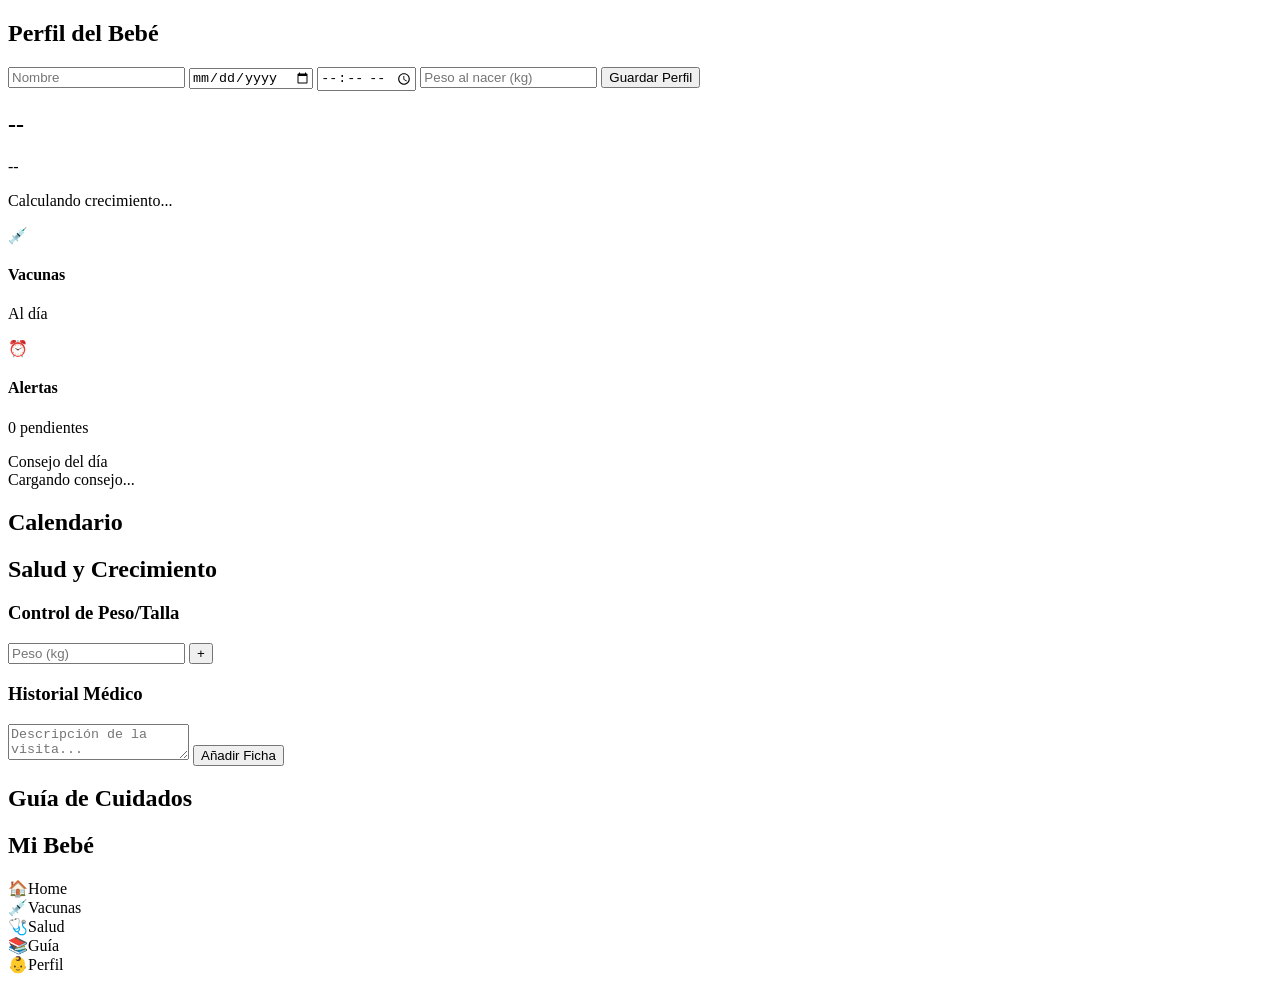
==== commit 18965c07: "Add files via upload" ====
--- a/index.html
+++ b/index.html
@@ -2,508 +2,107 @@
 <html lang="es">
 <head>
     <meta charset="UTF-8">
-    <meta name="viewport" content="width=device-width, initial-scale=1.0, viewport-fit=cover">
-    <title>BabyGuide Pro | Tu Asistente Pediátrico Digital</title>
-    <link href="https://fonts.googleapis.com/css2?family=Quicksand:wght@400;500;700&family=Nunito:wght@400;600;800&display=swap" rel="stylesheet">
-    <style>
-        :root {
-            --primary: #92d1c3;
-            --primary-dark: #7abdaf;
-            --secondary: #f9b1b1;
-            --accent: #ffefba;
-            --text-dark: #4a4a4a;
-            --text-light: #7a7a7a;
-            --bg-soft: #fcfaf7;
-            --white: #ffffff;
-            --danger: #ff6b6b;
-            --shadow: 0 10px 25px rgba(0,0,0,0.05);
-            --radius: 20px;
-            /* Soporte para Safe Areas en iOS */
-            --safe-top: env(safe-area-inset-top);
-            --safe-bottom: env(safe-area-inset-bottom);
-        }
-
-        * { 
-            margin: 0; 
-            padding: 0; 
-            box-sizing: border-box; 
-            -webkit-tap-highlight-color: transparent; 
-        }
-
-        body {
-            font-family: 'Quicksand', sans-serif;
-            background-color: var(--bg-soft);
-            color: var(--text-dark);
-            line-height: 1.6;
-            overflow-x: hidden;
-            /* Asegura renderizado suave en iOS */
-            -webkit-font-smoothing: antialiased;
-        }
-
-        /* --- UI Components --- */
-        .app-container {
-            width: 100%;
-            max-width: none; /* Adaptación Mobile-First */
-            min-height: 100vh;
-            background: var(--white);
-            position: relative;
-            box-shadow: none; /* Eliminar sombra en móvil para limpieza visual */
-            display: flex;
-            flex-direction: column;
-        }
-
-        header {
-            /* Padding extra arriba para evitar la muesca de iPhone */
-            padding: calc(30px + var(--safe-top)) 20px 40px 20px;
-            text-align: center;
-            background: linear-gradient(135deg, var(--primary), #b8e2d9);
-            color: white;
-            border-bottom-left-radius: 40px;
-            border-bottom-right-radius: 40px;
-        }
-
-        header h1 { 
-            font-family: 'Nunito', sans-serif; 
-            font-size: 2rem; 
-            font-weight: 800; 
-            letter-spacing: -0.5px;
-        }
-        
-        header p { font-size: 1rem; opacity: 0.9; }
-
-        /* --- Age Selector --- */
-        .age-control {
-            padding: 0 20px 25px 20px;
-            margin-top: -25px;
-        }
-
-        .age-card {
-            background: var(--white);
-            border-radius: var(--radius);
-            padding: 24px 20px;
-            box-shadow: var(--shadow);
-            text-align: center;
-        }
-
-        .unit-switch {
-            display: flex;
-            justify-content: center;
-            gap: 12px;
-            margin-bottom: 25px;
-        }
-
-        .unit-btn {
-            border: 2px solid var(--primary);
-            background: transparent;
-            min-width: 80px;
-            height: 44px; /* Estándar Apple Accessibility */
-            border-radius: 22px;
-            cursor: pointer;
-            font-weight: 700;
-            color: var(--primary);
-            transition: 0.3s;
-            display: flex;
-            align-items: center;
-            justify-content: center;
-            font-size: 0.95rem;
-        }
-
-        .unit-btn.active {
-            background: var(--primary);
-            color: white;
-        }
-
-        .slider-container {
-            margin: 30px 0;
-            padding: 10px 5px;
-        }
-
-        /* Optimización Slider para pantallas de 6.75" (TCL 40CE) */
-        input[type=range] {
-            width: 100%;
-            accent-color: var(--primary);
-            height: 12px; /* Más grueso para manipulación con pulgar */
-            cursor: pointer;
-            -webkit-appearance: none;
-            background: #eee;
-            border-radius: 6px;
-        }
-
-        input[type=range]::-webkit-slider-thumb {
-            -webkit-appearance: none;
-            height: 28px;
-            width: 28px;
-            border-radius: 50%;
-            background: var(--primary);
-            box-shadow: 0 2px 6px rgba(0,0,0,0.2);
-            margin-top: -8px; /* Ajuste para el grosor del track */
-        }
-
-        .age-display {
-            font-size: 2.5rem;
-            font-weight: 800;
-            color: var(--primary-dark);
-            margin: 15px 0;
-            font-variant-numeric: tabular-nums;
-        }
-
-        .analyze-btn {
-            width: 100%;
-            min-height: 54px; /* Área táctil amplia */
-            padding: 12px;
-            border: none;
-            border-radius: 18px;
-            background: var(--primary);
-            color: white;
-            font-weight: 700;
-            font-size: 1.1rem;
-            cursor: pointer;
-            box-shadow: 0 6px 18px rgba(146, 209, 195, 0.4);
-            transition: transform 0.1s;
-        }
-
-        .analyze-btn:active { transform: scale(0.96); }
-
-        /* --- Dynamic Tabs --- */
-        .content-tabs {
-            display: flex;
-            overflow-x: auto;
-            padding: 15px 20px;
-            gap: 12px;
-            -webkit-overflow-scrolling: touch; /* Momentum scroll iOS */
-            scrollbar-width: none;
-        }
-        .content-tabs::-webkit-scrollbar { display: none; }
-
-        .tab-btn {
-            white-space: nowrap;
-            padding: 12px 20px;
-            background: #f0f0f0;
-            border-radius: 30px;
-            border: none;
-            font-weight: 600;
-            cursor: pointer;
-            min-height: 44px;
-            font-size: 0.9rem;
-        }
-
-        .tab-btn.active {
-            background: var(--secondary);
-            color: white;
-        }
-
-        /* --- Content Sections --- */
-        .info-section {
-            padding: 10px 20px;
-            display: none;
-            animation: fadeIn 0.4s ease-out;
-        }
-
-        .info-section.active { display: block; }
-
-        .card {
-            background: #fff;
-            border: 1px solid #f0f0f0;
-            border-radius: 20px;
-            padding: 20px;
-            margin-bottom: 20px;
-            box-shadow: 0 4px 12px rgba(0,0,0,0.03);
-        }
-
-        .card h3 {
-            color: var(--primary-dark);
-            margin-bottom: 12px;
-            display: flex;
-            align-items: center;
-            gap: 10px;
-            font-size: 1.2rem;
-        }
-
-        .badge {
-            display: inline-block;
-            padding: 6px 12px;
-            border-radius: 12px;
-            font-size: 0.8rem;
-            font-weight: 700;
-            margin-bottom: 12px;
-        }
-
-        /* --- Audio Simulator --- */
-        .audio-tool {
-            display: flex;
-            align-items: center;
-            justify-content: space-between;
-            background: var(--bg-soft);
-            padding: 15px;
-            border-radius: 16px;
-            margin: 10px 0;
-        }
-
-        .play-btn {
-            background: var(--primary);
-            border: none;
-            color: white;
-            width: 44px; /* Accesibilidad */
-            height: 44px;
-            border-radius: 50%;
-            cursor: pointer;
-            display: flex;
-            align-items: center;
-            justify-content: center;
-            font-size: 1.2rem;
-        }
-
-        /* --- Poop Color Palette (Optimización Android HD+) --- */
-        .poop-grid {
-            display: grid;
-            grid-template-columns: repeat(3, 1fr);
-            gap: 15px;
-            margin-top: 15px;
-        }
-        .poop-item {
-            text-align: center;
-            font-size: 0.85rem;
-            line-height: 1.2;
-        }
-        .color-circle {
-            width: 50px;
-            height: 50px;
-            border-radius: 50%;
-            margin: 0 auto 8px;
-            border: 3px solid white;
-            box-shadow: 0 4px 8px rgba(0,0,0,0.1);
-        }
-
-        .footer-nav {
-            padding: 30px 20px calc(30px + var(--safe-bottom)) 20px;
-            text-align: center;
-            font-size: 0.85rem;
-            color: var(--text-light);
-            background: var(--bg-soft);
-            margin-top: auto;
-        }
-
-        @keyframes fadeIn {
-            from { opacity: 0; transform: translateY(15px); }
-            to { opacity: 1; transform: translateY(0); }
-        }
-
-        .hidden { display: none; }
-    </style>
+    <meta name="viewport" content="width=device-width, initial-scale=1.0, maximum-scale=1.0, user-scalable=no">
+    <title>BabyAssist</title>
+    <link rel="stylesheet" href="styles.css">
+    <link rel="manifest" href="manifest.json">
 </head>
 <body>
+    <div id="toast-container"></div>
 
-<div class="app-container">
-    <header>
-        <h1>BabyGuide Pro</h1>
-        <p>Expertos en el crecimiento de tu bebé</p>
-    </header>
+    <!-- REGISTRO INICIAL -->
+    <section id="setup-screen" class="screen hidden">
+        <div class="card">
+            <h2>Perfil del Bebé</h2>
+            <input type="text" id="reg-name" placeholder="Nombre">
+            <input type="date" id="reg-dob">
+            <input type="time" id="reg-tob">
+            <input type="number" id="reg-weight" placeholder="Peso al nacer (kg)" step="0.1">
+            <button onclick="saveProfile()" class="btn-primary">Guardar Perfil</button>
+        </div>
+    </section>
 
-    <div class="age-control">
-        <div class="age-card">
-            <div class="unit-switch">
-                <button class="unit-btn active" onclick="setUnit('days')">Días</button>
-                <button class="unit-btn" onclick="setUnit('months')">Meses</button>
-                <button class="unit-btn" onclick="setUnit('years')">Años</button>
+    <!-- APP PRINCIPAL -->
+    <main id="app-content" class="hidden">
+        
+        <!-- TAB: DASHBOARD -->
+        <section id="tab-home" class="tab-content">
+            <header class="hero-card">
+                <h1 id="dash-name">--</h1>
+                <div id="dash-age" class="age-badge">--</div>
+                <p id="dash-growth-status">Calculando crecimiento...</p>
+            </header>
+            
+            <div class="grid-2">
+                <div class="card info-card" onclick="switchTab('vacunas')">
+                    <span class="icon">💉</span>
+                    <h4>Vacunas</h4>
+                    <p id="alert-vac">Al día</p>
+                </div>
+                <div class="card info-card" onclick="switchTab('recordatorios')">
+                    <span class="icon">⏰</span>
+                    <h4>Alertas</h4>
+                    <p id="alert-rem">0 pendientes</p>
+                </div>
             </div>
-            <div class="slider-container">
-                <input type="range" id="ageSlider" min="0" max="60" value="7" oninput="updateAgeDisplay()">
+
+            <div class="section-title">Consejo del día</div>
+            <div id="daily-tip" class="card tip-card">Cargando consejo...</div>
+        </section>
+
+        <!-- TAB: VACUNAS -->
+        <section id="tab-vacunas" class="tab-content hidden">
+            <div class="header-tab"><h2>Calendario</h2></div>
+            <div id="vaccine-list" class="list-container"></div>
+        </section>
+
+        <!-- TAB: SALUD (Historial + Crecimiento + Recordatorios) -->
+        <section id="tab-salud" class="tab-content hidden">
+            <div class="header-tab"><h2>Salud y Crecimiento</h2></div>
+            
+            <!-- Crecimiento -->
+            <div class="card">
+                <h3>Control de Peso/Talla</h3>
+                <div class="input-inline">
+                    <input type="number" id="weight-input" placeholder="Peso (kg)">
+                    <button onclick="addGrowth()">+</button>
+                </div>
+                <div id="growth-history"></div>
             </div>
-            <div class="age-display" id="ageText">7 Días</div>
-            <button class="analyze-btn" onclick="analyzeDevelopment()">Analizar Desarrollo</button>
-        </div>
-    </div>
 
-    <div id="results" class="hidden">
-        <div class="progress-container" style="padding: 0 20px; margin-bottom: 20px;">
-            <p style="font-size: 0.9rem; margin-bottom: 8px; font-weight: 700; color: var(--text-light);">Progreso de Etapa</p>
-            <div class="progress-track" style="height: 12px; background: #eee; border-radius: 6px; overflow: hidden;">
-                <div class="progress-fill" id="progressBar" style="height: 100%; background: var(--primary); width: 0%; transition: width 1s cubic-bezier(0.4, 0, 0.2, 1);"></div>
-            </div>
-        </div>
-
-        <div class="content-tabs">
-            <button class="tab-btn active" onclick="showTab('lactancia')">🍼 Alimentación</button>
-            <button class="tab-btn" onclick="showTab('desarrollo')">📈 Hitos</button>
-            <button class="tab-btn" onclick="showTab('sueno')">😴 Sueño</button>
-            <button class="tab-btn" onclick="showTab('salud')">🩺 Salud</button>
-            <button class="tab-btn" onclick="showTab('llanto')">🗣️ Sonidos</button>
-        </div>
-
-        <section id="lactancia" class="info-section active">
+            <!-- Historial Médico -->
             <div class="card">
-                <h3><span id="feedingTitle">Lactancia Materna</span></h3>
-                <p id="feedingFreq">Tu bebé debe comer entre 8 a 12 veces al día.</p>
-                <div class="badge tip-badge" style="margin-top:10px;">Tip: El estómago es del tamaño de una cereza.</div>
-            </div>
-            <div class="card">
-                <h3>Reflujo y Gases</h3>
-                <p>Es común en esta etapa. Mantén al bebé vertical 20 min tras comer.</p>
-                <button class="analyze-btn" style="min-height: 40px; font-size: 0.9rem; margin-top: 15px; background: var(--primary-dark);" onclick="showTab('llanto')">Ver técnicas de masajes</button>
+                <h3>Historial Médico</h3>
+                <textarea id="med-desc" placeholder="Descripción de la visita..."></textarea>
+                <button onclick="addMedicalRecord()" class="btn-primary">Añadir Ficha</button>
+                <div id="medical-list"></div>
             </div>
         </section>
 
-        <section id="desarrollo" class="info-section">
-            <div class="card">
-                <span class="badge tip-badge">Motor & Cognitivo</span>
-                <h3 id="milestoneTitle">Hitos Actuales</h3>
-                <ul id="milestoneList" style="padding-left: 20px; font-size: 0.95rem;"></ul>
-            </div>
-            <div class="card" style="border-left: 5px solid var(--danger);">
-                <h3 style="color: var(--danger);">🚨 Alertas</h3>
-                <p id="alertText">Consulta al pediatra si no reacciona a ruidos fuertes.</p>
-            </div>
+        <!-- TAB: INFO (La enciclopedia) -->
+        <section id="tab-info" class="tab-content hidden">
+            <div class="header-tab"><h2>Guía de Cuidados</h2></div>
+            <div id="info-accordion" class="accordion"></div>
         </section>
 
-        <section id="sueno" class="info-section">
-            <div class="card">
-                <h3>Horas Sugeridas</h3>
-                <div class="age-display" style="font-size: 2rem;" id="sleepHours">16-18 horas</div>
-                <p>El sueño es fragmentado. No distinguen día de noche aún.</p>
-            </div>
-            <div class="card">
-                <h3>Rutina Recomendada</h3>
-                <p id="sleepRoutine">Baño tibio, luz tenue y ruido blanco ambiental.</p>
-            </div>
+        <!-- TAB: MI BEBÉ (Timeline) -->
+        <section id="tab-perfil" class="tab-content hidden">
+            <div class="header-tab"><h2>Mi Bebé</h2></div>
+            <div id="timeline" class="timeline"></div>
         </section>
 
-        <section id="salud" class="info-section">
-            <div class="card">
-                <h3>Calendario de Vacunas</h3>
-                <p id="vaccineText">Corresponde: BCG y Hepatitis B (Recién nacido).</p>
-            </div>
-            <div class="card">
-                <h3>Guía de Pañal</h3>
-                <p>Colores de materia fecal:</p>
-                <div class="poop-grid">
-                    <div class="poop-item"><div class="color-circle" style="background: #222;"></div>Negro<br><b>(Mecónio)</b></div>
-                    <div class="poop-item"><div class="color-circle" style="background: #d4af37;"></div>Mostaza<br><b>(Normal)</b></div>
-                    <div class="poop-item"><div class="color-circle" style="background: #fff; border: 1px solid #ccc;"></div>Blanco<br><b style="color:var(--danger)">ALERTA</b></div>
-                </div>
-            </div>
-        </section>
+    </main>
 
-        <section id="llanto" class="info-section">
-            <div class="card">
-                <span class="badge tip-badge">Método Dunstan</span>
-                <h3>Diccionario de Sonidos</h3>
-                <div class="audio-tool">
-                    <div><strong>"Neh"</strong> - Tengo Hambre</div>
-                    <button class="play-btn" onclick="playTone(440)">▶</button>
-                </div>
-                <div class="audio-tool">
-                    <div><strong>"Owh"</strong> - Tengo Sueño</div>
-                    <button class="play-btn" onclick="playTone(330)">▶</button>
-                </div>
-            </div>
-            <div class="card">
-                <h3>Masajes para Gases</h3>
-                <p>Realiza movimientos de "bicicleta" con sus piernas suavemente y masajes circulares en sentido horario.</p>
-            </div>
-        </section>
-    </div>
+    <!-- NAVEGACIÓN INFERIOR -->
+    <nav class="bottom-nav">
+        <div class="nav-item" onclick="switchTab('home')">🏠<span>Home</span></div>
+        <div class="nav-item" onclick="switchTab('vacunas')">💉<span>Vacunas</span></div>
+        <div class="nav-item" onclick="switchTab('salud')">🩺<span>Salud</span></div>
+        <div class="nav-item" onclick="switchTab('info')">📚<span>Guía</span></div>
+        <div class="nav-item" onclick="switchTab('perfil')">👶<span>Perfil</span></div>
+    </nav>
 
-    <footer class="footer-nav">
-        © 2024 BabyGuide Digital - Información basada en guías de la OMS. <br>
-        Consulte siempre a su pediatra de cabecera.
-    </footer>
-</div>
-
-<script>
-    let currentUnit = 'days';
-    const slider = document.getElementById('ageSlider');
-    const ageText = document.getElementById('ageText');
-
-    const config = {
-        days: { max: 60, label: 'Días' },
-        months: { max: 24, label: 'Meses' },
-        years: { max: 5, label: 'Años' }
-    };
-
-    function setUnit(unit) {
-        currentUnit = unit;
-        slider.max = config[unit].max;
-        slider.value = unit === 'days' ? 7 : 1;
-        
-        document.querySelectorAll('.unit-btn').forEach(btn => {
-            btn.classList.remove('active');
-            if(btn.innerText.toLowerCase() === (unit === 'days' ? 'días' : unit === 'months' ? 'meses' : 'años')) {
-                btn.classList.add('active');
-            }
-        });
-        updateAgeDisplay();
-    }
-
-    function updateAgeDisplay() {
-        ageText.innerText = `${slider.value} ${config[currentUnit].label}`;
-    }
-
-    function showTab(tabId) {
-        document.querySelectorAll('.info-section').forEach(s => s.classList.remove('active'));
-        document.querySelectorAll('.tab-btn').forEach(b => b.classList.remove('active'));
-        document.getElementById(tabId).classList.add('active');
-        if (event) event.currentTarget.classList.add('active');
-    }
-
-    function analyzeDevelopment() {
-        const val = parseInt(slider.value);
-        const results = document.getElementById('results');
-        results.classList.remove('hidden');
-        
-        const percent = (val / slider.max) * 100;
-        document.getElementById('progressBar').style.width = percent + '%';
-
-        const feedingTitle = document.getElementById('feedingTitle');
-        const feedingFreq = document.getElementById('feedingFreq');
-        const milestoneList = document.getElementById('milestoneList');
-        const sleepHours = document.getElementById('sleepHours');
-        const vaccineText = document.getElementById('vaccineText');
-
-        if (currentUnit === 'days') {
-            feedingTitle.innerText = "Lactancia Recién Nacido";
-            feedingFreq.innerText = "8 a 12 tomas diarias. Estómago muy pequeño (5-20ml).";
-            milestoneList.innerHTML = "<li>Reflejo de búsqueda activo</li><li>Fija la mirada a 20cm</li><li>Sobresalto ante ruidos</li>";
-            sleepHours.innerText = "16 - 18 Horas";
-            vaccineText.innerText = "BCG y Hepatitis B (Dosis de nacimiento).";
-        } 
-        else if (currentUnit === 'months') {
-            feedingTitle.innerText = val < 6 ? "Lactancia Exclusiva" : "Alimentación Complementaria";
-            feedingFreq.innerText = val < 6 ? "Tomas cada 3-4 horas." : "Introduce papillas suaves y sólidos (BLW).";
-            milestoneList.innerHTML = val < 4 ? "<li>Sostiene la cabeza</li><li>Sonrisa social</li>" : "<li>Se sienta con apoyo</li><li>Balbucea 'ba-ba'</li>";
-            sleepHours.innerText = "12 - 14 Horas";
-            vaccineText.innerText = val == 2 ? "Quíntuple, Polio, Rotavirus, Neumococo." : "Verificar esquema de 4 y 6 meses.";
-        } 
-        else {
-            feedingTitle.innerText = "Dieta Familiar";
-            feedingFreq.innerText = "4 comidas principales y 2 colaciones saludables.";
-            milestoneList.innerHTML = "<li>Corre y salta</li><li>Frases de 3 palabras</li><li>Inicia control de esfínteres</li>";
-            sleepHours.innerText = "10 - 12 Horas";
-            vaccineText.innerText = "Refuerzo escolar (5 años): Triple Viral, Triple Bacteriana, Polio.";
-        }
-
-        window.scrollTo({ top: 380, behavior: 'smooth' });
-    }
-
-    function playTone(freq) {
-        const AudioContext = window.AudioContext || window.webkitAudioContext;
-        if (!AudioContext) return;
-        const audioCtx = new AudioContext();
-        const oscillator = audioCtx.createOscillator();
-        const gainNode = audioCtx.createGain();
-
-        oscillator.type = 'sine';
-        oscillator.frequency.setValueAtTime(freq, audioCtx.currentTime);
-        oscillator.connect(gainNode);
-        gainNode.connect(audioCtx.destination);
-
-        gainNode.gain.setValueAtTime(0, audioCtx.currentTime);
-        gainNode.gain.linearRampToValueAtTime(0.1, audioCtx.currentTime + 0.1);
-        gainNode.gain.exponentialRampToValueAtTime(0.001, audioCtx.currentTime + 1);
-
-        oscillator.start();
-        oscillator.stop(audioCtx.currentTime + 1);
-    }
-</script>
-
+    <script src="data.js"></script>
+    <script src="app.js"></script>
 </body>
-</html>
+</html>
